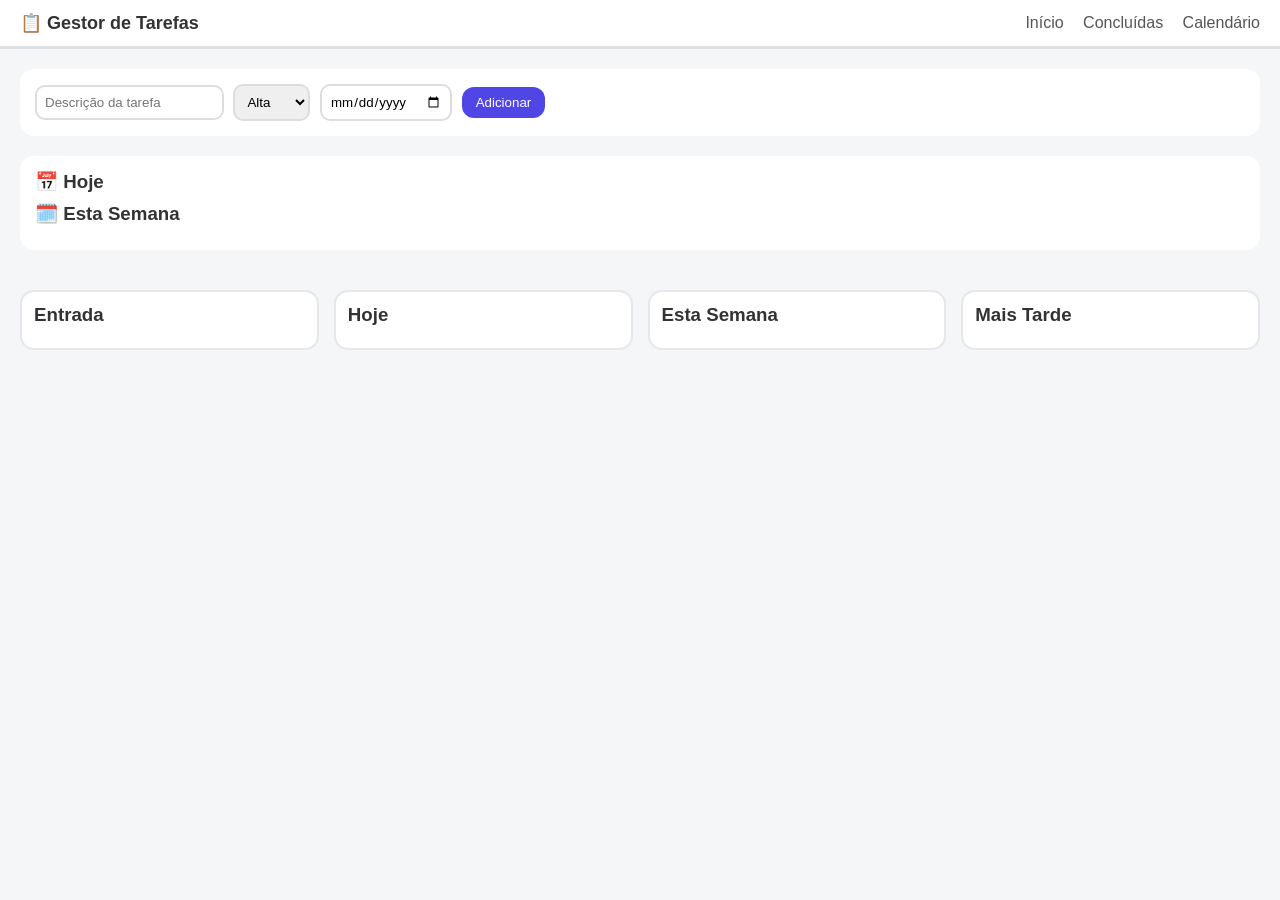
==== index.html @ 5cd0d8a6 "feat: cria o site" ====
<!DOCTYPE html>
<html lang="pt-br">
<head>
  <meta charset="UTF-8">
  <title>Gestor de Tarefas</title>
  <link rel="stylesheet" href="style.css">
</head>
<body>

<div class="navbar">
  <div class="nav-title">📋 Gestor de Tarefas</div>
  <div class="nav-links">
    <a href="index.html">Início</a>
    <a href="concluidas.html">Concluídas</a>
    <a href="calendario.html">Calendário</a>
  </div>
</div>

<!-- FORM -->
<div class="form">
  <input class="input" type="text" placeholder="Descrição da tarefa">
  
  <select>
    <option>Alta</option>
    <option>Média</option>
    <option>Baixa</option>
  </select>

  <input class="input" type="date">

  <button class="btn btn-primary">Adicionar</button>
</div>

<!-- SIDEBAR -->
<div class="sidebar">
  <h3>📅 Hoje</h3>
  <div class="list"></div>

  <h3>🗓️ Esta Semana</h3>
  <div class="list"></div>
</div>

<!-- KANBAN -->
<div class="kanban">
  
  <div class="column">
    <h3>Entrada</h3>
  </div>

  <div class="column">
    <h3>Hoje</h3>
  </div>

  <div class="column">
    <h3>Esta Semana</h3>
  </div>

  <div class="column">
    <h3>Mais Tarde</h3>
  </div>

</div>

</body>
</html>
---- style.css ----
/* RESET */
* {
  margin: 0;
  padding: 0;
  box-sizing: border-box;
  font-family: "Segoe UI", sans-serif;
}

/* BASE */
body {
  background: #f4f6f8;
  color: #333;
}

/* NAVBAR */
.navbar {
  background: #ffffff;
  padding: 12px 20px;
  display: flex;
  justify-content: space-between;
  align-items: center;
  border-bottom: 3px solid #e0e0e0;
}

.nav-title {
  font-weight: bold;
  font-size: 18px;
}

.nav-links a {
  margin-left: 15px;
  text-decoration: none;
  color: #555;
  font-weight: 500;
}

/* BOTÕES */
.btn {
  border: none;
  border-radius: 12px;
  padding: 8px 14px;
  cursor: pointer;
  font-weight: 500;
  transition: 0.2s;
}

.btn-primary { background: #4f46e5; color: white; }
.btn-danger { background: #ef4444; color: white; }
.btn-light { background: #e5e7eb; }

.btn:hover {
  transform: scale(1.05);
}

/* INPUTS */
.input, select {
  padding: 8px;
  border-radius: 10px;
  border: 2px solid #ddd;
  margin-right: 5px;
}

/* CARDS */
.card {
  background: white;
  padding: 12px;
  border-radius: 14px;
  margin-bottom: 10px;
  border-left: 6px solid #ccc;
}

.card-high { border-color: #ef4444; }
.card-medium { border-color: #f59e0b; }
.card-low { border-color: #10b981; }

.card-actions {
  margin-top: 8px;
  display: flex;
  justify-content: space-between;
}

/* KANBAN */
.kanban {
  display: grid;
  grid-template-columns: repeat(4, 1fr);
  gap: 15px;
  padding: 20px;
}

.column {
  background: #ffffff;
  padding: 12px;
  border-radius: 14px;
  border: 2px solid #e5e7eb;
}

.column h3 {
  margin-bottom: 10px;
}

/* SIDEBAR */
.sidebar {
  padding: 15px;
  background: #ffffff;
  border-radius: 14px;
  margin: 20px;
}

/* LISTAS */
.list {
  margin-top: 10px;
}

/* CALENDÁRIO */
.calendar {
  max-width: 900px;
  margin: 20px auto;
}

.calendar-header {
  display: flex;
  justify-content: space-between;
  margin-bottom: 10px;
}

.calendar-grid {
  display: grid;
  grid-template-columns: repeat(7, 1fr);
  gap: 5px;
}

.day {
  background: white;
  border-radius: 10px;
  padding: 8px;
  min-height: 80px;
  border: 1px solid #ddd;
  font-size: 12px;
}

.day-header {
  font-weight: bold;
  margin-bottom: 5px;
}

/* FORM */
.form {
  padding: 15px;
  background: white;
  border-radius: 14px;
  margin: 20px;
}
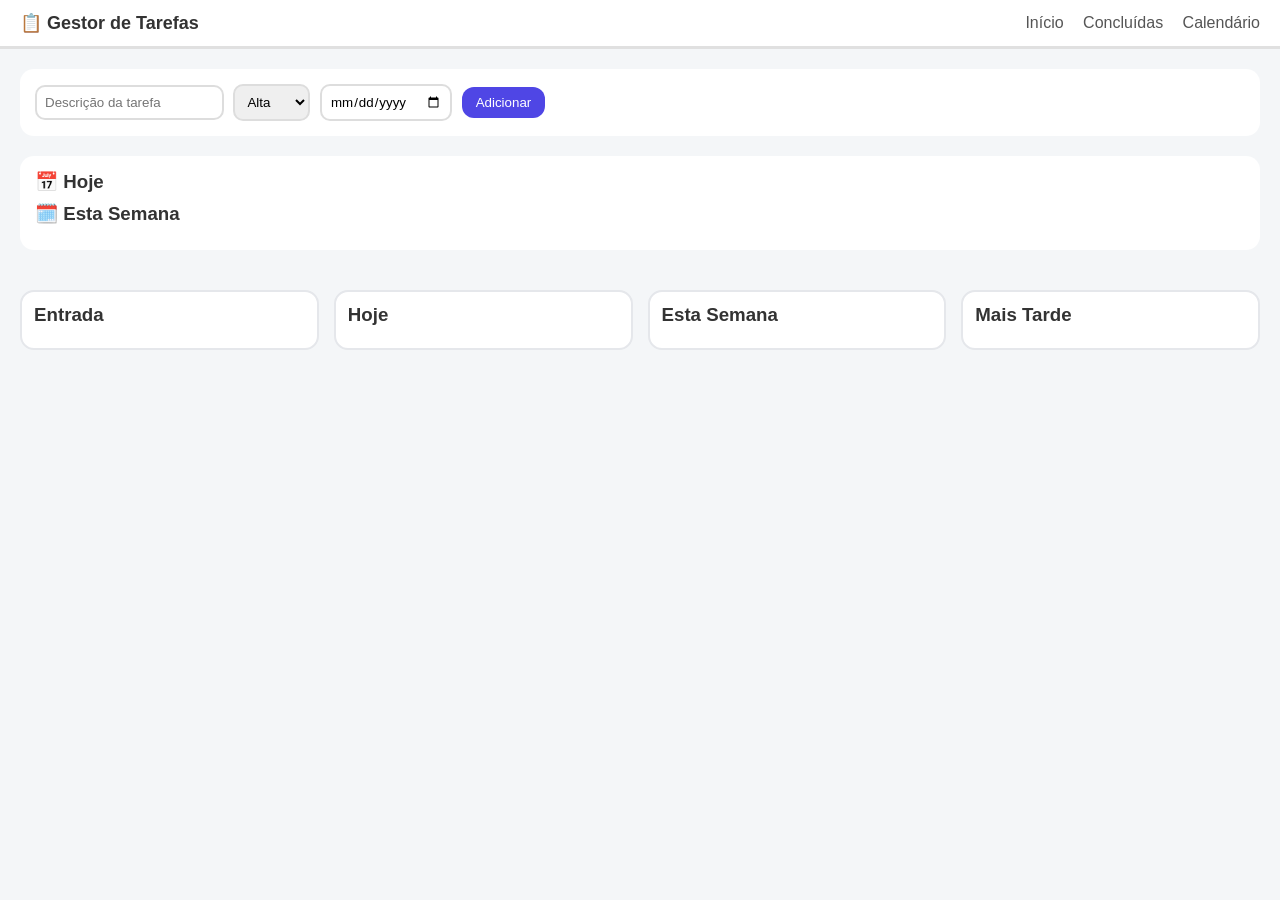
==== commit 8b99c822: "fix: corrige as funcionalidades de adicionar tarefa e da exibição das tarefas do dia atual e da sema" ====
--- a/index.html
+++ b/index.html
@@ -4,6 +4,7 @@
   <meta charset="UTF-8">
   <title>Gestor de Tarefas</title>
   <link rel="stylesheet" href="style.css">
+  <script src="script.js" defer></script>
 </head>
 <body>
 
@@ -28,35 +29,39 @@
 
   <input class="input" type="date">
 
-  <button class="btn btn-primary">Adicionar</button>
+  <button class="btn btn-primary" id="btnAdicionar">Adicionar</button>
 </div>
 
 <!-- SIDEBAR -->
 <div class="sidebar">
   <h3>📅 Hoje</h3>
-  <div class="list"></div>
+  <div class="list" id="lista-hoje"></div>
 
   <h3>🗓️ Esta Semana</h3>
-  <div class="list"></div>
+  <div class="list" id="lista-semana"></div>
 </div>
 
 <!-- KANBAN -->
 <div class="kanban">
   
-  <div class="column">
+  <div class="column" id="entrada">
     <h3>Entrada</h3>
+    <div class="cards"></div>
   </div>
 
-  <div class="column">
+  <div class="column" id="hoje">
     <h3>Hoje</h3>
+    <div class="cards"></div>
   </div>
 
-  <div class="column">
+  <div class="column" id="semana">
     <h3>Esta Semana</h3>
+    <div class="cards"></div>
   </div>
 
-  <div class="column">
+  <div class="column" id="depois">
     <h3>Mais Tarde</h3>
+    <div class="cards"></div>
   </div>
 
 </div>
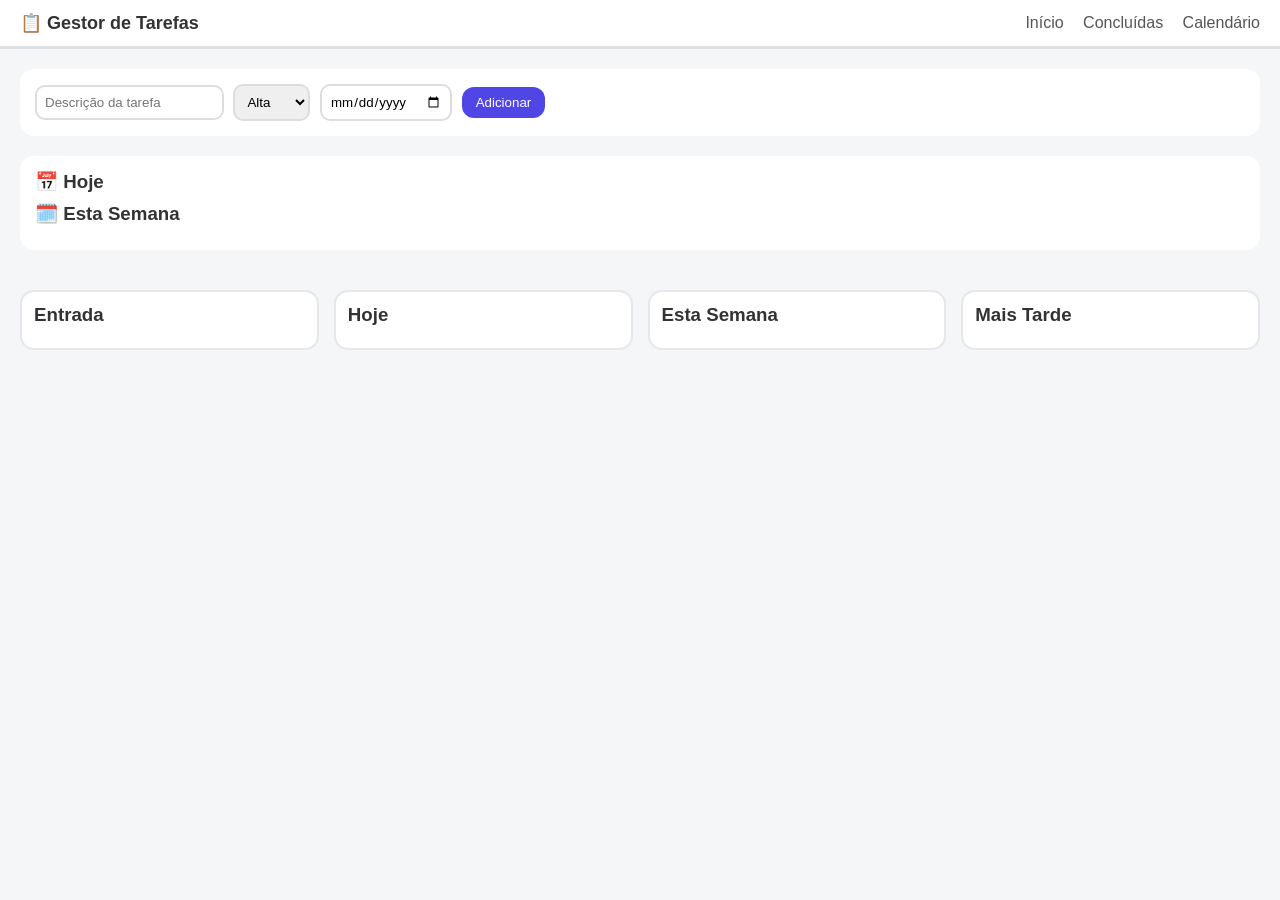
==== commit b3c34c83: "fix: corrige erro da mudança das cores de destaque nas tarefas" ====
--- a/index.html
+++ b/index.html
@@ -21,10 +21,10 @@
 <div class="form">
   <input class="input" type="text" placeholder="Descrição da tarefa">
   
-  <select>
-    <option>Alta</option>
-    <option>Média</option>
-    <option>Baixa</option>
+  <select id="prioridade">
+    <option value="alta">Alta</option>
+    <option value="media">Média</option>
+    <option value="baixa">Baixa</option>
   </select>
 
   <input class="input" type="date">
--- a/style.css
+++ b/style.css
@@ -69,9 +69,9 @@
   border-left: 6px solid #ccc;
 }
 
-.card-high { border-color: #ef4444; }
-.card-medium { border-color: #f59e0b; }
-.card-low { border-color: #10b981; }
+.card-alta { border-color: #ef4444; }
+.card-media { border-color: #f59e0b; }
+.card-baixa { border-color: #10b981; }
 
 .card-actions {
   margin-top: 8px;
